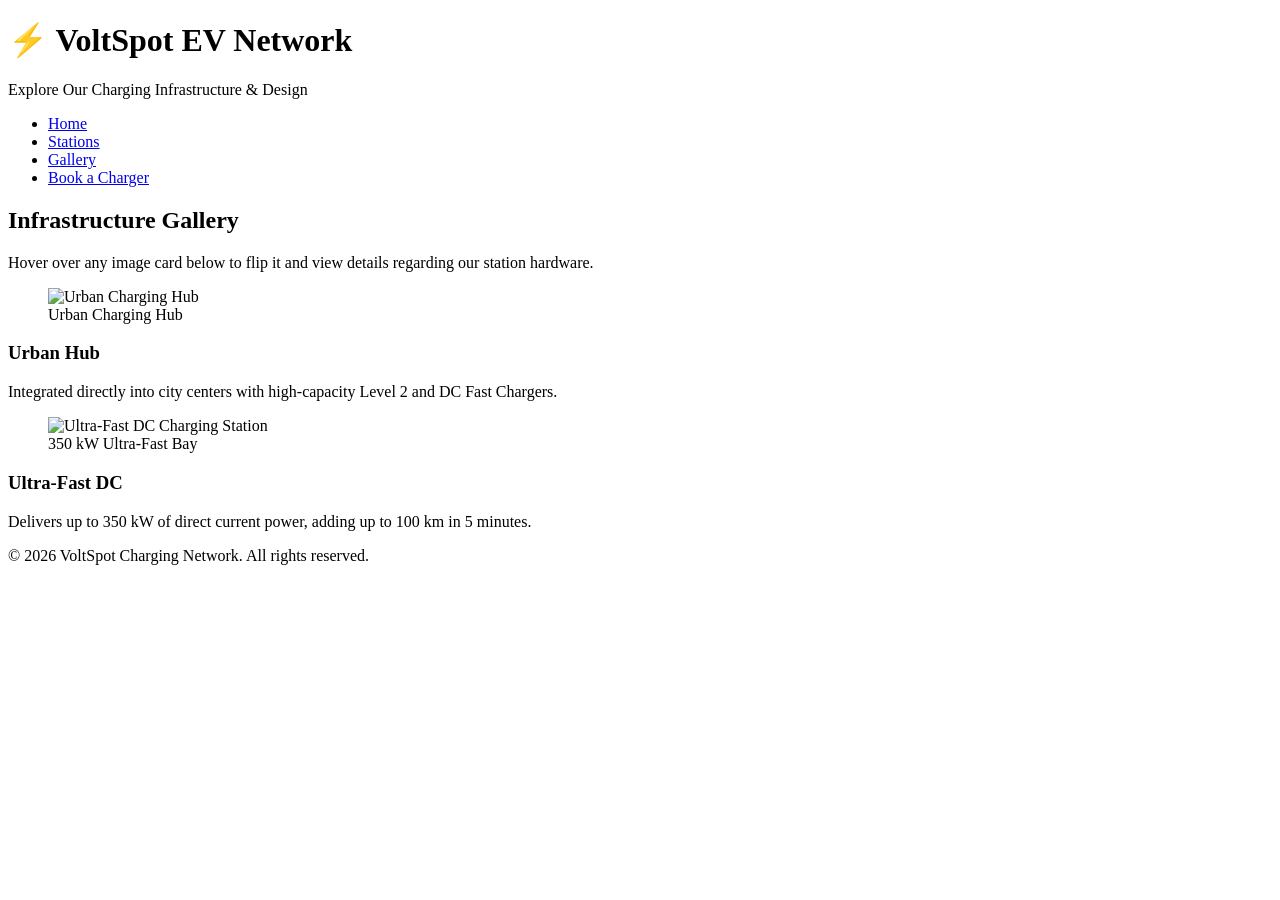
==== gallery.html @ 68fb0fa1 "Add files via upload" ====
<!DOCTYPE html>
<html lang="en">
<head>
    <meta charset="UTF-8">
    <meta name="viewport" content="width=device-width, initial-scale=1.0">
    <title>VoltSpot - Network Gallery</title>
    <link rel="stylesheet" href="styles.css">
</head>
<body>

    <header>
        <div class="brand-header">
            <h1>⚡ VoltSpot EV Network</h1>
            <p class="tagline">Explore Our Charging Infrastructure & Design</p>
        </div>
        <nav>
            <ul>
                <li><a href="index.html">Home</a></li>
                <li><a href="stations.html">Stations</a></li>
                <li><a href="gallery.html" class="active">Gallery</a></li>
                <li><a href="reserve.html">Book a Charger</a></li>
            </ul>
        </nav>
    </header>

    <main>
        <section>
            <h2>Infrastructure Gallery</h2>
            <p>Hover over any image card below to flip it and view details regarding our station hardware.</p>

            <div class="gallery-grid">
                <div class="flip-card">
                    <div class="flip-card-inner">
                        <figure class="flip-card-front">
                            <img src="https://images.unsplash.com/photo-1558441719-670b357029b7?auto=format&fit=crop&w=600&q=80" alt="Urban Charging Hub">
                            <figcaption>Urban Charging Hub</figcaption>
                        </figure>
                        <div class="flip-card-back">
                            <h3>Urban Hub</h3>
                            <p>Integrated directly into city centers with high-capacity Level 2 and DC Fast Chargers.</p>
                        </div>
                    </div>
                </div>

                <div class="flip-card">
                    <div class="flip-card-inner">
                        <figure class="flip-card-front">
                            <img src="https://images.unsplash.com/photo-1593941707882-a5bba14938c7?auto=format&fit=crop&w=600&q=80" alt="Ultra-Fast DC Charging Station">
                            <figcaption>350 kW Ultra-Fast Bay</figcaption>
                        </figure>
                        <div class="flip-card-back">
                            <h3>Ultra-Fast DC</h3>
                            <p>Delivers up to 350 kW of direct current power, adding up to 100 km in 5 minutes.</p>
                        </div>
                    </div>
                </div>
            </div>
        </section>
    </main>

    <footer>
        <p>&copy; 2026 VoltSpot Charging Network. All rights reserved.</p>
    </footer>

    <!-- Linked External JavaScript File -->
    <script src="script.js"></script>
</body>
</html>
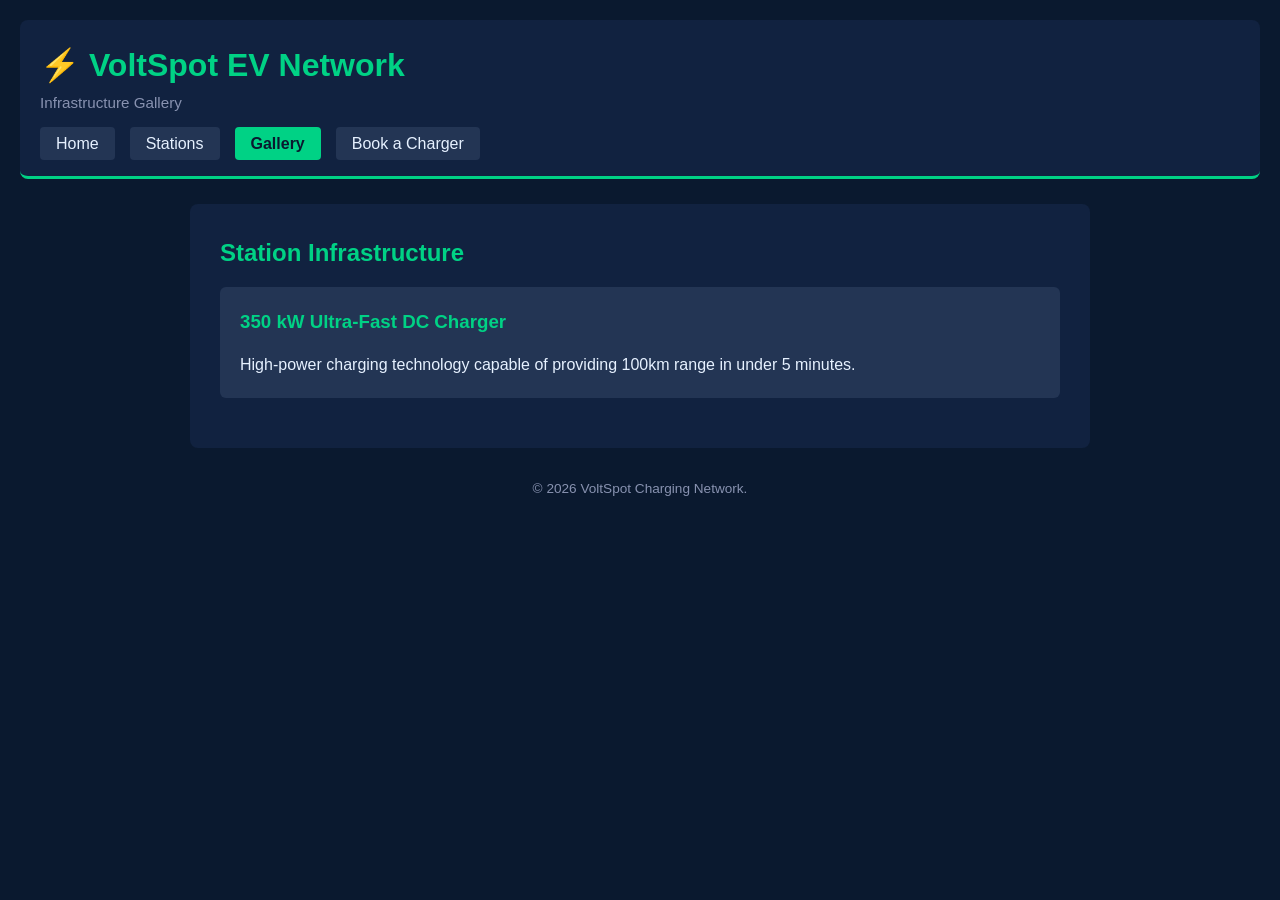
==== commit d6e9802f: "Update gallery.html" ====
--- a/gallery.html
+++ b/gallery.html
@@ -3,15 +3,14 @@
 <head>
     <meta charset="UTF-8">
     <meta name="viewport" content="width=device-width, initial-scale=1.0">
-    <title>VoltSpot - Network Gallery</title>
+    <title>VoltSpot - Gallery</title>
     <link rel="stylesheet" href="styles.css">
 </head>
 <body>
-
     <header>
         <div class="brand-header">
             <h1>⚡ VoltSpot EV Network</h1>
-            <p class="tagline">Explore Our Charging Infrastructure & Design</p>
+            <p class="tagline">Infrastructure Gallery</p>
         </div>
         <nav>
             <ul>
@@ -25,44 +24,18 @@
 
     <main>
         <section>
-            <h2>Infrastructure Gallery</h2>
-            <p>Hover over any image card below to flip it and view details regarding our station hardware.</p>
-
-            <div class="gallery-grid">
-                <div class="flip-card">
-                    <div class="flip-card-inner">
-                        <figure class="flip-card-front">
-                            <img src="https://images.unsplash.com/photo-1558441719-670b357029b7?auto=format&fit=crop&w=600&q=80" alt="Urban Charging Hub">
-                            <figcaption>Urban Charging Hub</figcaption>
-                        </figure>
-                        <div class="flip-card-back">
-                            <h3>Urban Hub</h3>
-                            <p>Integrated directly into city centers with high-capacity Level 2 and DC Fast Chargers.</p>
-                        </div>
-                    </div>
-                </div>
-
-                <div class="flip-card">
-                    <div class="flip-card-inner">
-                        <figure class="flip-card-front">
-                            <img src="https://images.unsplash.com/photo-1593941707882-a5bba14938c7?auto=format&fit=crop&w=600&q=80" alt="Ultra-Fast DC Charging Station">
-                            <figcaption>350 kW Ultra-Fast Bay</figcaption>
-                        </figure>
-                        <div class="flip-card-back">
-                            <h3>Ultra-Fast DC</h3>
-                            <p>Delivers up to 350 kW of direct current power, adding up to 100 km in 5 minutes.</p>
-                        </div>
-                    </div>
-                </div>
+            <h2>Station Infrastructure</h2>
+            <div class="card">
+                <h3>350 kW Ultra-Fast DC Charger</h3>
+                <p>High-power charging technology capable of providing 100km range in under 5 minutes.</p>
             </div>
         </section>
     </main>
 
     <footer>
-        <p>&copy; 2026 VoltSpot Charging Network. All rights reserved.</p>
+        <p>&copy; 2026 VoltSpot Charging Network.</p>
     </footer>
 
-    <!-- Linked External JavaScript File -->
     <script src="script.js"></script>
 </body>
-</html>+</html>
--- a/styles.css
+++ b/styles.css
@@ -0,0 +1,129 @@
+/* ==========================================================================
+   VoltSpot EV Network Styling
+   ========================================================================== */
+
+* {
+    box-sizing: border-box;
+    margin: 0;
+    padding: 0;
+}
+
+body {
+    font-family: 'Segoe UI', Tahoma, Geneva, Verdana, sans-serif;
+    background-color: #0a192f;
+    color: #e6f1ff;
+    line-height: 1.6;
+    padding: 20px;
+}
+
+header {
+    background-color: #112240;
+    padding: 20px;
+    border-radius: 8px;
+    margin-bottom: 25px;
+    border-bottom: 3px solid #00d285;
+}
+
+.brand-header h1 {
+    color: #00d285;
+    font-size: 2rem;
+}
+
+.tagline {
+    color: #8892b0;
+    font-size: 0.95rem;
+}
+
+nav ul {
+    display: flex;
+    list-style: none;
+    gap: 15px;
+    margin-top: 15px;
+}
+
+nav a {
+    color: #e6f1ff;
+    text-decoration: none;
+    padding: 8px 16px;
+    border-radius: 4px;
+    background: #233554;
+    transition: 0.3s;
+}
+
+nav a.active, nav a:hover {
+    background: #00d285;
+    color: #0a192f;
+    font-weight: bold;
+}
+
+main {
+    max-width: 900px;
+    margin: 0 auto;
+    background: #112240;
+    padding: 30px;
+    border-radius: 8px;
+}
+
+h2, h3 {
+    color: #00d285;
+    margin-bottom: 15px;
+}
+
+.card {
+    background: #233554;
+    padding: 20px;
+    border-radius: 6px;
+    margin-bottom: 20px;
+}
+
+.form-group {
+    margin-bottom: 15px;
+}
+
+label {
+    display: block;
+    margin-bottom: 5px;
+    font-weight: bold;
+}
+
+input, select {
+    width: 100%;
+    padding: 10px;
+    border-radius: 4px;
+    border: 1px solid #233554;
+    background: #0a192f;
+    color: #fff;
+}
+
+input:focus, select:focus {
+    outline: 2px solid #00d285;
+}
+
+.input-error {
+    border-color: #e74c3c !important;
+    background-color: #2a1b24 !important;
+}
+
+.btn {
+    background: #00d285;
+    color: #0a192f;
+    border: none;
+    padding: 10px 20px;
+    font-weight: bold;
+    border-radius: 4px;
+    cursor: pointer;
+    text-decoration: none;
+    display: inline-block;
+}
+
+.btn-secondary {
+    background: #8892b0;
+    color: #0a192f;
+}
+
+footer {
+    text-align: center;
+    margin-top: 30px;
+    color: #8892b0;
+    font-size: 0.85rem;
+}
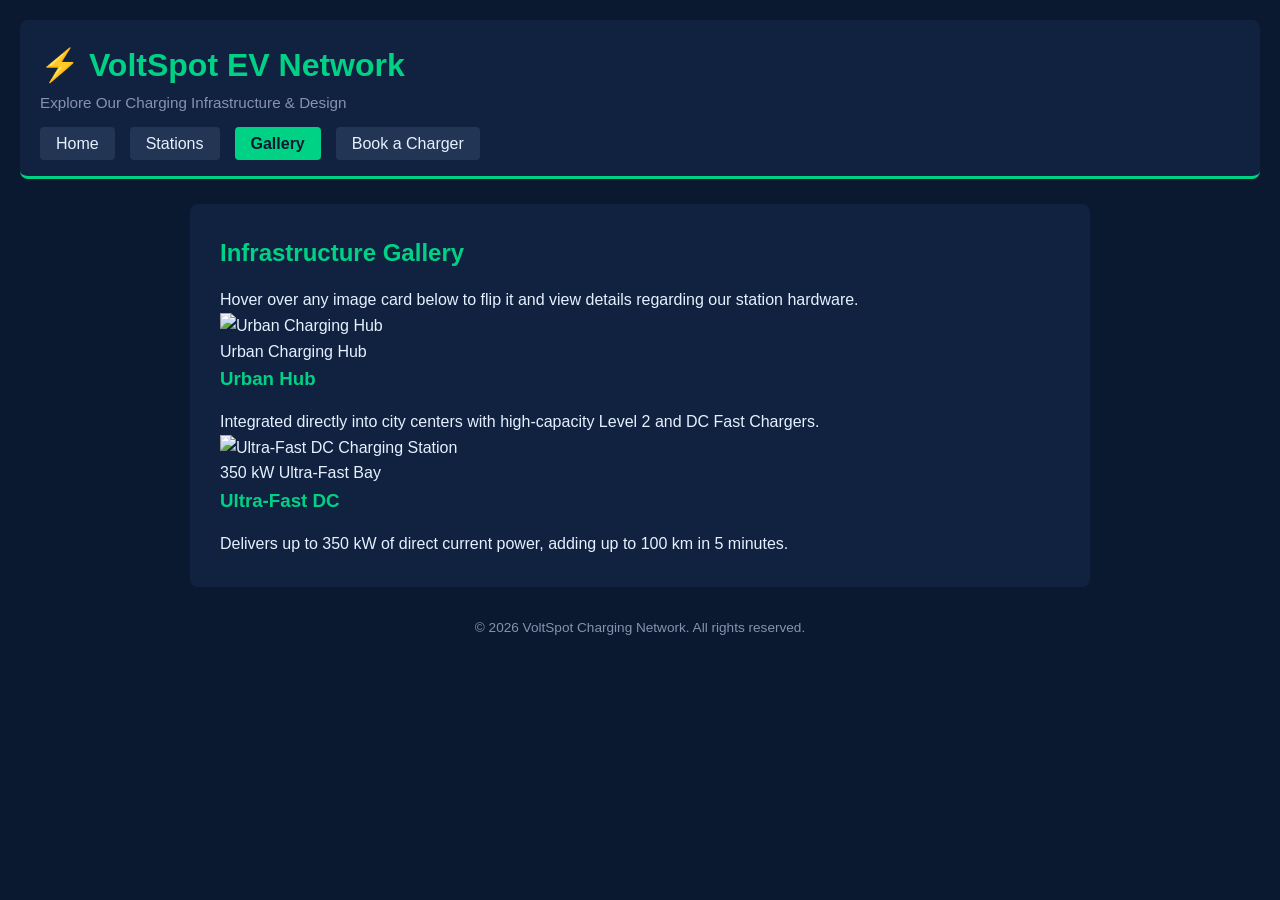
==== commit e8ce42fc: "Update gallery.html" ====
--- a/gallery.html
+++ b/gallery.html
@@ -3,14 +3,15 @@
 <head>
     <meta charset="UTF-8">
     <meta name="viewport" content="width=device-width, initial-scale=1.0">
-    <title>VoltSpot - Gallery</title>
+    <title>VoltSpot - Network Gallery</title>
     <link rel="stylesheet" href="styles.css">
 </head>
 <body>
+
     <header>
         <div class="brand-header">
             <h1>⚡ VoltSpot EV Network</h1>
-            <p class="tagline">Infrastructure Gallery</p>
+            <p class="tagline">Explore Our Charging Infrastructure & Design</p>
         </div>
         <nav>
             <ul>
@@ -24,18 +25,44 @@
 
     <main>
         <section>
-            <h2>Station Infrastructure</h2>
-            <div class="card">
-                <h3>350 kW Ultra-Fast DC Charger</h3>
-                <p>High-power charging technology capable of providing 100km range in under 5 minutes.</p>
+            <h2>Infrastructure Gallery</h2>
+            <p>Hover over any image card below to flip it and view details regarding our station hardware.</p>
+
+            <div class="gallery-grid">
+                <div class="flip-card">
+                    <div class="flip-card-inner">
+                        <figure class="flip-card-front">
+                            <img src="https://images.unsplash.com/photo-1558441719-670b357029b7?auto=format&fit=crop&w=600&q=80" alt="Urban Charging Hub">
+                            <figcaption>Urban Charging Hub</figcaption>
+                        </figure>
+                        <div class="flip-card-back">
+                            <h3>Urban Hub</h3>
+                            <p>Integrated directly into city centers with high-capacity Level 2 and DC Fast Chargers.</p>
+                        </div>
+                    </div>
+                </div>
+
+                <div class="flip-card">
+                    <div class="flip-card-inner">
+                        <figure class="flip-card-front">
+                            <img src="https://images.unsplash.com/photo-1593941707882-a5bba14938c7?auto=format&fit=crop&w=600&q=80" alt="Ultra-Fast DC Charging Station">
+                            <figcaption>350 kW Ultra-Fast Bay</figcaption>
+                        </figure>
+                        <div class="flip-card-back">
+                            <h3>Ultra-Fast DC</h3>
+                            <p>Delivers up to 350 kW of direct current power, adding up to 100 km in 5 minutes.</p>
+                        </div>
+                    </div>
+                </div>
             </div>
         </section>
     </main>
 
     <footer>
-        <p>&copy; 2026 VoltSpot Charging Network.</p>
+        <p>&copy; 2026 VoltSpot Charging Network. All rights reserved.</p>
     </footer>
 
+    <!-- Linked External JavaScript File -->
     <script src="script.js"></script>
 </body>
 </html>
